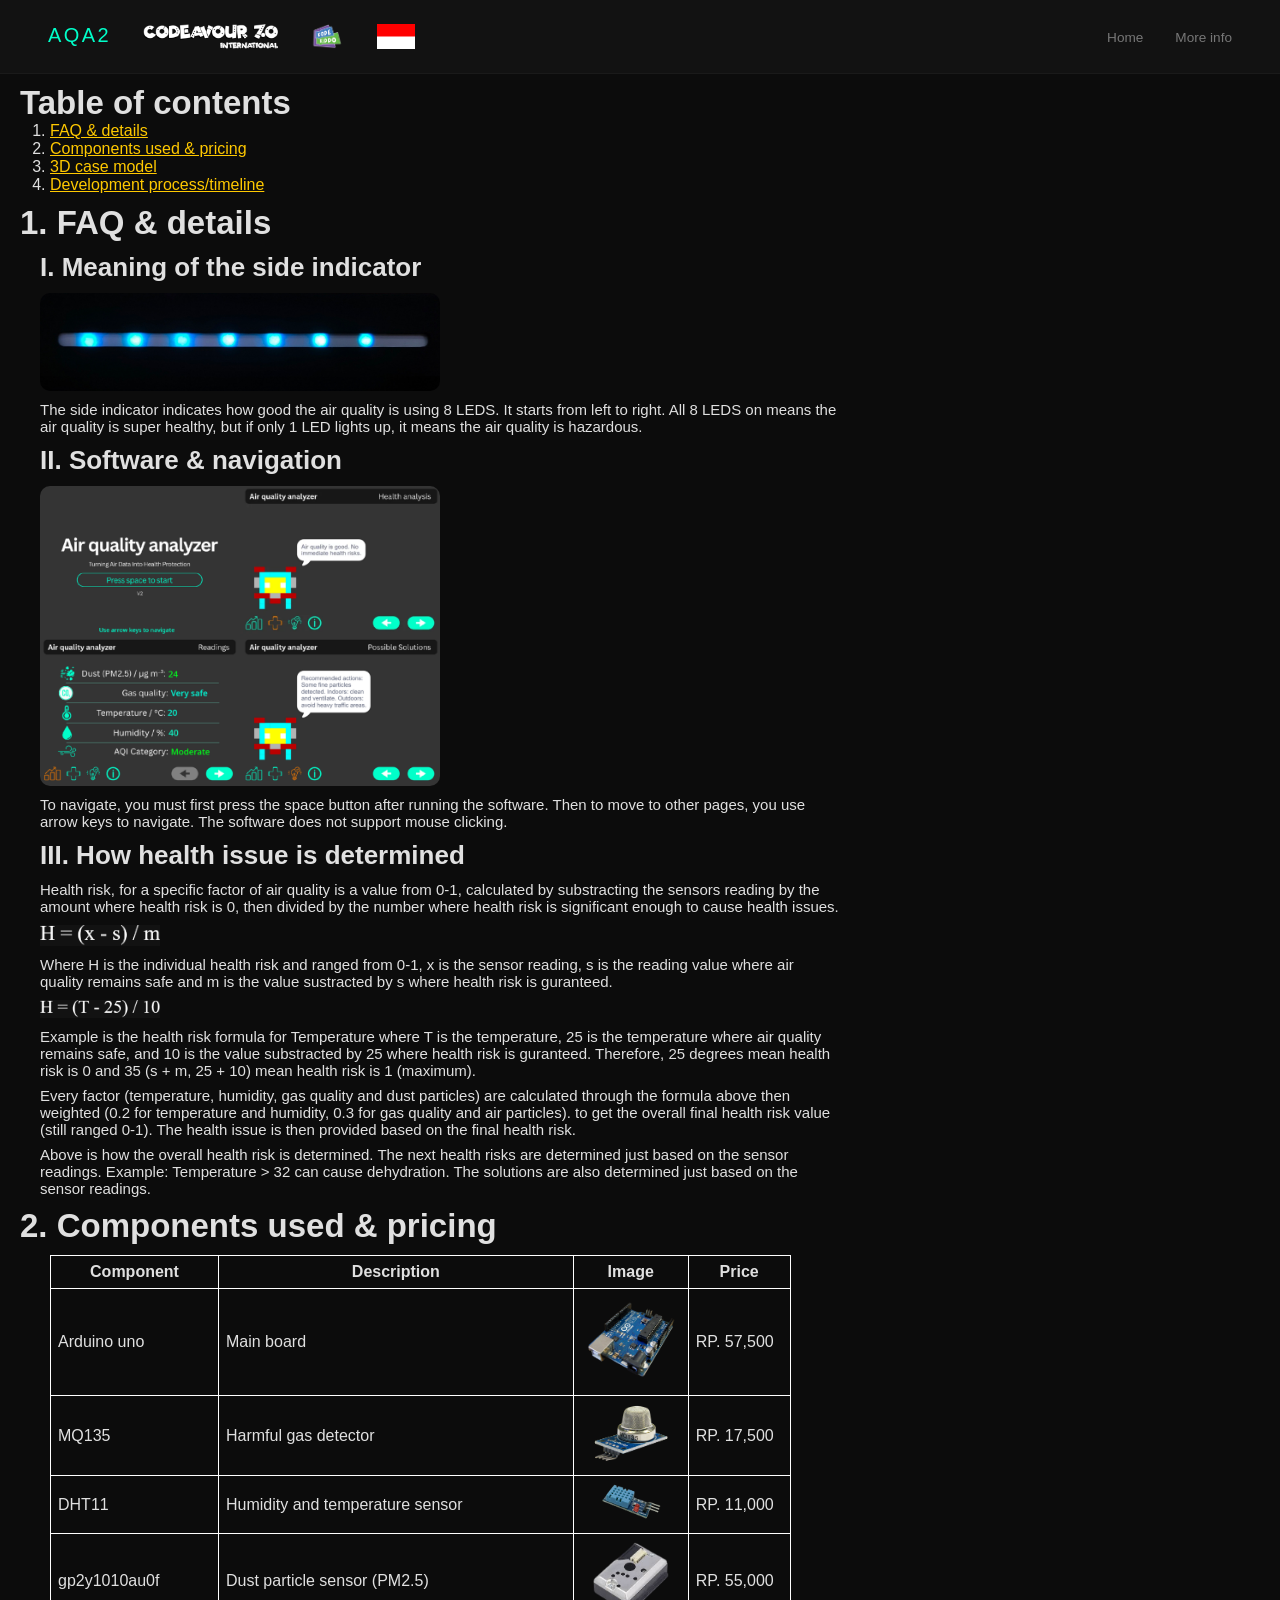
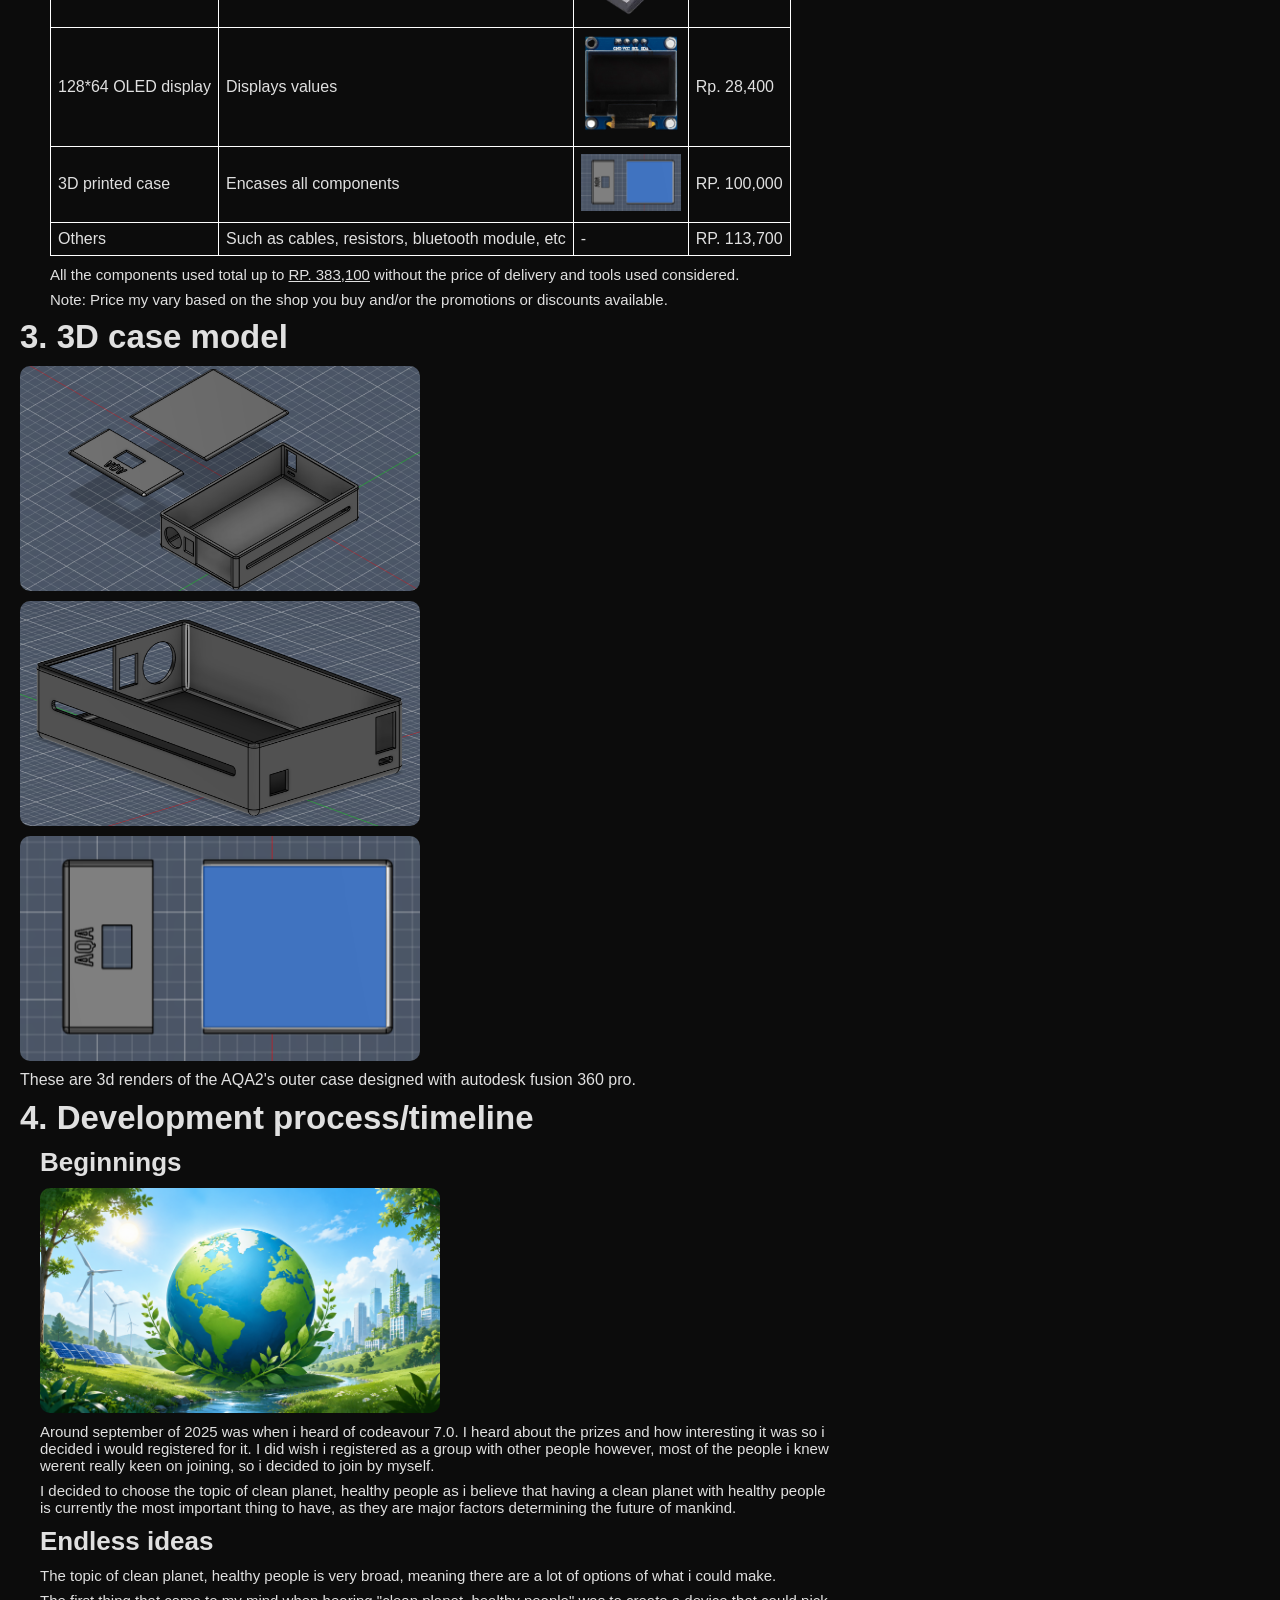
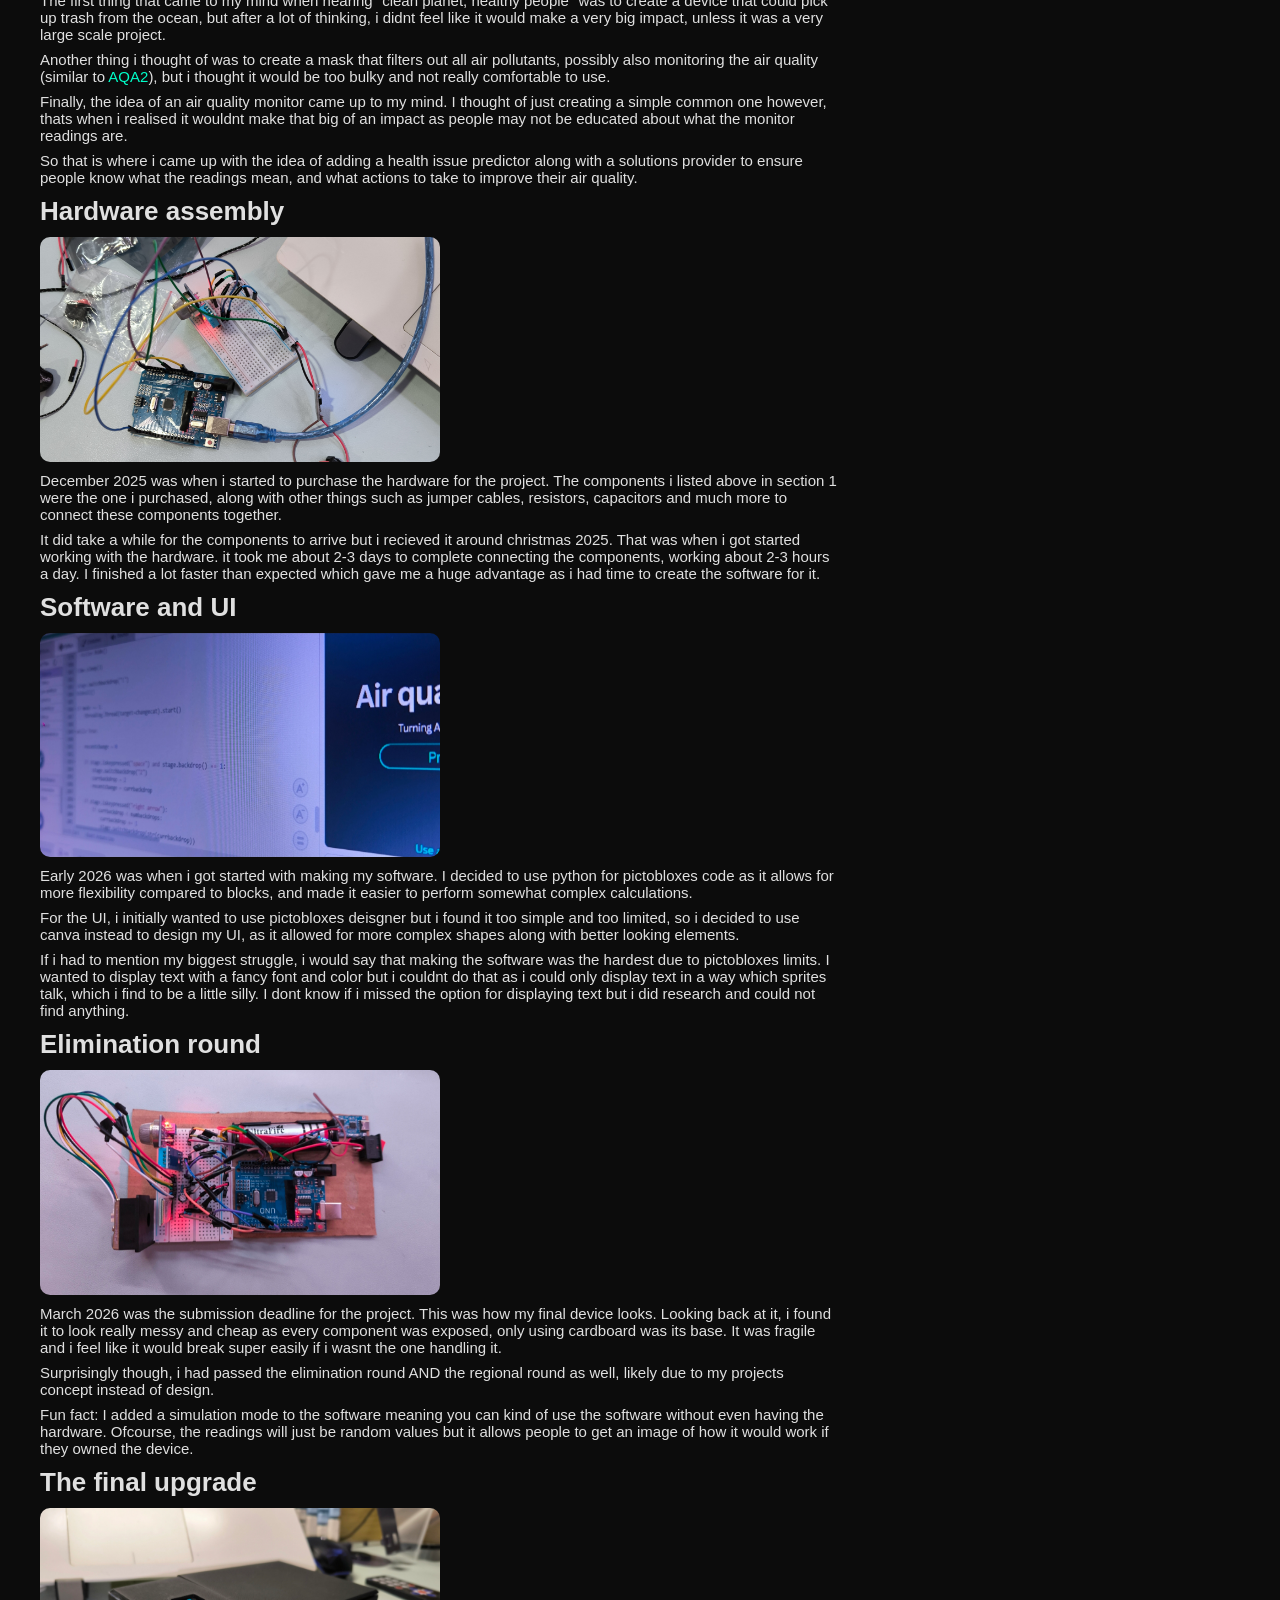
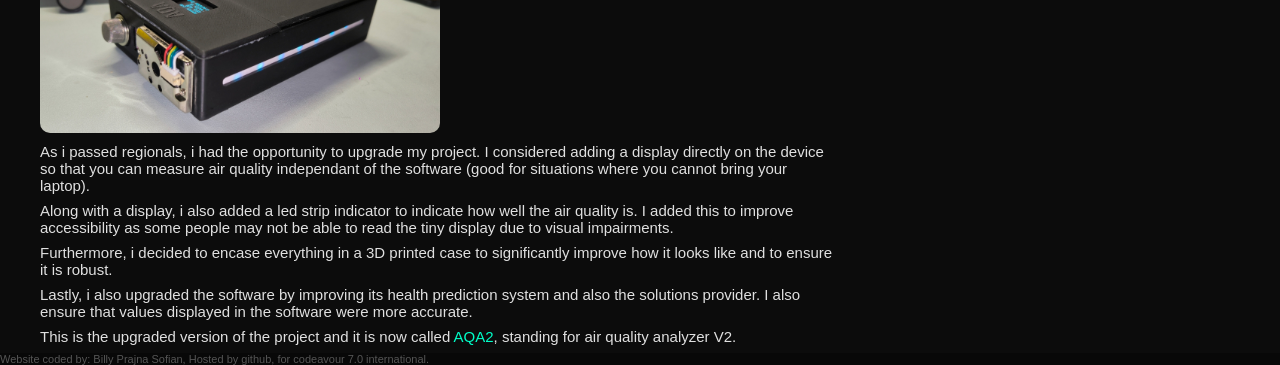
==== info.html @ 57c43454 "files added" ====
<!DOCTYPE html>
<html lang="en">
    <head>
        <meta charset="UTF-8">
        <meta name="viewport" content="width=device-width, initial-scale=1.0">
        <title>AQA2 - Information</title>
        <link rel="stylesheet" href="home.css">
        <link rel="stylesheet" href="info.css">
        <link rel="icon" type="image/x-icon" href="favicon.ico">
    </head>
    <body>

        <nav class="navbar">
            <div class="left">
                AQA2
                <img src="images/cdv7.png" class="navbardisp">
                <img src="images/kk.png" class="navbardisp">
                <img src="images/id.png" class="navbardisp">
            </div>
            <ul class="nav-links">
                <li><a href="index.html">Home</a></li>
                <li><a>More info</a></li>
            </ul>
        </nav>

        <main id="blog">

            <div class="infsection" id="toc">
                <h1 class="sectheader">Table of contents</h1>
                <ol class="toclinks">
                    <li><a href="#manual">FAQ & details</a></li>
                    <li><a href="#components">Components used & pricing</a></li>
                    <li><a href="#3dcase">3D case model</a></li>
                    <li><a href="#dev">Development process/timeline</a></li>
                </ol>
            </div>

            <div class="infsection" id="manual">
                <h1 class="sectheader">1. FAQ & details</h1>
                <div class="subsect">
                    <h2 class="subsectheader">I. Meaning of the side indicator</h1>
                    <img src="images/sidebar.jpg" class="dispimg">
                    <p class="sectparagraph">The side indicator indicates how good the air quality is using 8 LEDS. It starts from left to right. All 8 LEDS on means the air quality is super healthy, but if only 1 LED lights up, it means the air quality is hazardous.</p>
                </div>
                <div class="subsect">
                    <h2 class="subsectheader">II. Software & navigation</h1>
                    <img src="images/swov.png" class="dispimg">
                    <p class="sectparagraph">To navigate, you must first press the space button after running the software. Then to move to other pages, you use arrow keys to navigate. The software does not support mouse clicking.</p>
                </div>
                <div class="subsect">
                    <h2 class="subsectheader">III. How health issue is determined</h1>
                    <p class="sectparagraph">Health risk, for a specific factor of air quality is a value from 0-1, calculated by substracting the sensors reading by the amount where health risk is 0, then divided by the number where health risk is significant enough to cause health issues.</p>
                    <img src="images/hrformula.png" class="formuladisp">
                    <p class="sectparagraph">Where H is the individual health risk and ranged from 0-1, x is the sensor reading, s is the reading value where air quality remains safe and m is the value sustracted by s where health risk is guranteed.</p>
                    <img src="images/hrformulaex.png" class="formuladisp">
                    <p class="sectparagraph">Example is the health risk formula for Temperature where T is the temperature, 25 is the temperature where air quality remains safe, and 10 is the value substracted by 25 where health risk is guranteed. Therefore, 25 degrees mean health risk is 0 and 35 (s + m, 25 + 10) mean health risk is 1 (maximum).</p>
                    <p class="sectparagraph">Every factor (temperature, humidity, gas quality and dust particles) are calculated through the formula above then weighted (0.2 for temperature and humidity, 0.3 for gas quality and air particles). to get the overall final health risk value (still ranged 0-1). The health issue is then provided based on the final health risk.</p>
                    <p class="sectparagraph">Above is how the overall health risk is determined. The next health risks are determined just based on the sensor readings. Example: Temperature > 32 can cause dehydration. The solutions are also determined just based on the sensor readings.</p>
                </div>
            </div>

            <div class="infsection" id="components">
                <h1 class="sectheader">2. Components used & pricing</h1>
                <ul>
                    <table>
                        <tr>
                            <th>Component</th>
                            <th>Description</th>
                            <th>Image</th>
                            <th>Price</th>
                        </tr>
                        <tr>
                            <td>Arduino uno</td>
                            <td>Main board</td>
                            <td><img src="images/uno.png" class="compimg"></td>
                            <td>RP. 57,500</td>
                        </tr>
                        <tr>
                            <td>MQ135</td>
                            <td>Harmful gas detector</td>
                            <td><img src="images/mq135.png" class="compimg"></td>
                            <td>RP. 17,500</td>
                        </tr>
                        <tr>
                            <td>DHT11</td>
                            <td>Humidity and temperature sensor</td>
                            <td><img src="images/dht.png" class="compimg"></td>
                            <td>RP. 11,000</td>
                        </tr>
                        <tr>
                            <td>gp2y1010au0f</td>
                            <td>Dust particle sensor (PM2.5)</td>
                            <td><img src="images/dust.png" class="compimg"></td>
                            <td>RP. 55,000</td>
                        </tr>
                        <tr>
                            <td>128*64 OLED display</td>
                            <td>Displays values</td>
                            <td><img src="images/oled.png" class="compimg"></td>
                            <td>Rp. 28,400</td>
                        </tr>
                        <tr>
                            <td>3D printed case</td>
                            <td>Encases all components</td>
                            <td><img src="images/3d2.png" class="compimg"></td>
                            <td>RP. 100,000</td>
                        </tr>
                        <tr>
                            <td>Others</td>
                            <td>Such as cables, resistors, bluetooth module, etc</td>
                            <td>-</td>
                            <td>RP. 113,700</td>
                        </tr>
                    </table>
                    <p class="sectparagraph">All the components used total up to <span style="text-decoration: underline;">RP. 383,100</span> without the price of delivery and tools used considered.</p>
                    <p class="sectparagraph">Note: Price my vary based on the shop you buy and/or the promotions or discounts available.</p>

                </ul>
            </div>

            <div class="infsection" id="3dcase">
                <h1 class="sectheader">3. 3D case model</h1>
                <img src="images/3d0.png" class="dispimg">
                <img src="images/3d1.png" class="dispimg">
                <img src="images/3d2.png" class="dispimg">
                <p>These are 3d renders of the AQA2's outer case designed with autodesk fusion 360 pro.</p>
            </div>

            <div class="infsection" id="dev">
                <h1 class="sectheader">4. Development process/timeline</h1>
                <div class="subsect">
                    <h2 class="subsectheader">Beginnings</h1>
                    <img src="images/cleanplanet.png" class="dispimg">
                    <p class="sectparagraph">Around september of 2025 was when i heard of codeavour 7.0. I heard about the prizes and how interesting it was so i decided i would registered for it. I did wish i registered as a group with other people however, most of the people i knew werent really keen on joining, so i decided to join by myself.</p>
                    <p class="sectparagraph">I decided to choose the topic of clean planet, healthy people as i believe that having a clean planet with healthy people is currently the most important thing to have, as they are major factors determining the future of mankind.</p>
                </div>
                <div class="subsect">
                    <h2 class="subsectheader">Endless ideas</h1>
                    <p class="sectparagraph">The topic of clean planet, healthy people is very broad, meaning there are a lot of options of what i could make.</p>
                    <p class="sectparagraph">The first thing that came to my mind when hearing "clean planet, healthy people" was to create a device that could pick up trash from the ocean, but after a lot of thinking, i didnt feel like it would make a very big impact, unless it was a very large scale project.</p>
                    <p class="sectparagraph">Another thing i thought of was to create a mask that filters out all air pollutants, possibly also monitoring the air quality (similar to <span class="aqa2">AQA2</span>), but i thought it would be too bulky and not really comfortable to use.</p>
                    <p class="sectparagraph">Finally, the idea of an air quality monitor came up to my mind. I thought of just creating a simple common one however, thats when i realised it wouldnt make that big of an impact as people may not be educated about what the monitor readings are.</p>
                    <p class="sectparagraph">So that is where i came up with the idea of adding a health issue predictor along with a solutions provider to ensure people know what the readings mean, and what actions to take to improve their air quality.</p>
                </div>
                <div class="subsect">
                    <h2 class="subsectheader">Hardware assembly</h1>
                    <img src="images/oldhw.png" class="dispimg">
                    <p class="sectparagraph">December 2025 was when i started to purchase the hardware for the project. The components i listed above in section 1 were the one i purchased, along with other things such as jumper cables, resistors, capacitors and much more to connect these components together.</p>
                    <p class="sectparagraph">It did take a while for the components to arrive but i recieved it around christmas 2025. That was when i got started working with the hardware. it took me about 2-3 days to complete connecting the components, working about 2-3 hours a day. I finished a lot faster than expected which gave me a huge advantage as i had time to create the software for it.</p>
                </div>
                <div class="subsect">
                    <h2 class="subsectheader">Software and UI</h1>
                    <img src="images/aqasw.jpg" class="dispimg">
                    <p class="sectparagraph">Early 2026 was when i got started with making my software. I decided to use python for pictobloxes code as it allows for more flexibility compared to blocks, and made it easier to perform somewhat complex calculations.</p>
                    <p class="sectparagraph">For the UI, i initially wanted to use pictobloxes deisgner but i found it too simple and too limited, so i decided to use canva instead to design my UI, as it allowed for more complex shapes along with better looking elements.</p>
                    <p class="sectparagraph">If i had to mention my biggest struggle, i would say that making the software was the hardest due to pictobloxes limits. I wanted to display text with a fancy font and color but i couldnt do that as i could only display text in a way which sprites talk, which i find to be a little silly. I dont know if i missed the option for displaying text but i did research and could not find anything.</p>
                </div>
                <div class="subsect">
                    <h2 class="subsectheader">Elimination round</h1>
                    <img src="images/aqa1.jpg" class="dispimg">
                    <p class="sectparagraph">March 2026 was the submission deadline for the project. This was how my final device looks. Looking back at it, i found it to look really messy and cheap as every component was exposed, only using cardboard was its base. It was fragile and i feel like it would break super easily if i wasnt the one handling it.</p>
                    <p class="sectparagraph">Surprisingly though, i had passed the elimination round AND the regional round as well, likely due to my projects concept instead of design.</p>
                    <p class="sectparagraph">Fun fact: I added a simulation mode to the software meaning you can kind of use the software without even having the hardware. Ofcourse, the readings will just be random values but it allows people to get an image of how it would work if they owned the device.</p>
                </div>
                <div class="subsect">
                    <h2 class="subsectheader">The final upgrade</h1>
                    <img src="images/aqa2.jpg" class="dispimg">
                    <p class="sectparagraph">As i passed regionals, i had the opportunity to upgrade my project. I considered adding a display directly on the device so that you can measure air quality independant of the software (good for situations where you cannot bring your laptop).</p>
                    <p class="sectparagraph">Along with a display, i also added a led strip indicator to indicate how well the air quality is. I added this to improve accessibility as some people may not be able to read the tiny display due to visual impairments.</p>
                    <p class="sectparagraph">Furthermore, i decided to encase everything in a 3D printed case to significantly improve how it looks like and to ensure it is robust.</p>
                    <p class="sectparagraph">Lastly, i also upgraded the software by improving its health prediction system and also the solutions provider. I also ensure that values displayed in the software were more accurate.</p>
                    <p class="sectparagraph">This is the upgraded version of the project and it is now called <span class="aqa2">AQA2</span>, standing for air quality analyzer V2.</p>
                </div>
            </div>

        </main>

        <footer>
            <p>Website coded by: Billy Prajna Sofian, Hosted by github, for codeavour 7.0 international.</p>
        </footer>

    </body>
</html>
---- home.css ----
@import url('https://fonts.cdnfonts.com/css/segoe-ui-4');

* {
    margin: 0;
    padding: 0;
    box-sizing: border-box;
}

body {
    font-family: 'Segoe UI', Roboto, Helvetica, Arial, sans-serif;
    color: #e0e0e0;
    display: flex;
    flex-direction: column;
    min-height: 100vh;
}

#mainbody {
    background: linear-gradient(rgba(12, 12, 12, 1), rgba(12, 12, 12, 0.9)), url('images/aqa2bgr.png') no-repeat center center/cover;
}

.toclinks a, .dll {
    color: rgb(0, 255, 201);
}

.toclinks a, .dll:hover {
    color: rgb(255, 201, 0);
}

.aqa2 {
    color: rgb(0, 255, 201);
}

.navbardisp {
    height: 25px;
    margin-left: 2rem;
}

.navbar {
    display: flex;
    justify-content: space-between;
    align-items: center;
    padding: 1.5rem 3rem;
    background-color: #121212;
    border-bottom: 1px solid #1a1a1a;
}

.left {
    font-size: 1.25rem;
    font-weight: 300;
    letter-spacing: 0.15rem;
    text-transform: uppercase;
    color: rgb(0, 255, 201);
    display: flex;
}

.nav-links {
    display: flex;
    list-style: none;
    gap: 2rem;
}

.nav-links a {
    color: #777;
    text-decoration: none;
    font-size: 0.85rem;
    font-weight: 400;
    transition: color 0.2s ease;
}

.nav-links a:hover {
    color: #fff;
}

#presentation-container {
    flex: 1;
    display: flex;
    justify-content: center;
    align-items: center;
    cursor: pointer;
    padding: 2rem;
    text-align: center;
    position: relative;
    overflow: hidden;
}

.slide {
    position: absolute;
    opacity: 0;
    visibility: hidden;
    transform: translateY(25px);
    transition: opacity 0.6s cubic-bezier(0.4, 0, 0.2, 1),
        transform 0.6s cubic-bezier(0.4, 0, 0.2, 1),
        visibility 0.6s;
    display: flex;
    flex-direction: column;
    align-items: center;
    max-width: 600px;
    width: 100%;
    padding: 1rem;
}

.slide.active {
    opacity: 1;
    visibility: visible;
    transform: translateY(0);
}

.slide-one {
    justify-content: center;
    height: 100%;
}

.main-title {
    font-size: 4.5rem;
    font-weight: 200;
    letter-spacing: 0.15rem;
    margin-bottom: 1.5rem;
    color: #ffffff;
}

.slogan {
    font-size: 1.2rem;
    font-weight: 300;
    color: #777;
    margin-bottom: 5rem;
}

.instruction {
    font-size: 0.8rem;
    font-weight: 400;
    color: #444;
    letter-spacing: 0.05rem;
    animation: pulse 2s infinite;
}

.slide-title {
    font-size: 2.5rem;
    font-weight: 300;
    margin-bottom: 1rem;
    color: #fff;
}

.slide-text {
    font-size: 1rem;
    line-height: 1.6;
    margin-bottom: 2rem;
    color: #888;
    max-width: 100rem;
}

.slide-image {
    max-width: 100%;
    height: auto;
    border-radius: 12px;
    box-shadow: 0 12px 36px rgba(0, 0, 0, 0.6);
    max-height: 220px;
    object-fit: cover;
}

@keyframes pulse {

    0%,
    100% {
        opacity: 0.4;
    }

    50% {
        opacity: 0.9;
    }
}

@media (max-width: 768px) {
    .slide-text {
        max-width: 100%;
    }

    .navbar {
        flex-direction: column;
        gap: 1rem;
        padding: 1.5rem;
    }

    .nav-links {
        gap: 1.5rem;
    }

    .main-title {
        font-size: 3.5rem;
    }

    .slogan {
        margin-bottom: 3.5rem;
    }

    .slide-title {
        font-size: 1.8rem;
    }

    .slide-image {
        max-height: 250px;
    }

}

footer {
    margin-top: auto;
    color: #555555;
    background-color: #080808;
    font-size: 11px;
}
---- info.css ----
html {
  scroll-behavior: smooth;
}

#blog {
    color: #e0e0e0;
}

body {
    background-color: rgb(12, 12, 12);
}

.infsection {
    margin-left: 20px;
    margin-top: 10px;
    max-width: 200rem;
}

.sectheader {
    font-size: 33px;
}

.subsect {
    margin-left: 20px;
    margin-top: 10px;
}

.subsectheader {
    font-size: 26px;
    margin-bottom: 10px;
}

.sectparagraph {
  width: 100%;
  max-width: 800px;
  white-space: normal;
  overflow-wrap: break-word;
  margin-bottom: 8px;
  font-size: 15px;
}

ol, ul {
    margin-left: 30px;
}

table, th, td {
    border: 1px solid white;
    border-collapse: collapse;
    padding: 7px 7px 7px 7px;
    margin-top: 10px;
    margin-bottom: 10px;
}

.compimg {
    width: 100px;
}

.dispimg {
    max-width: 400px;
    display: block;
    margin: 10px 0px 10px 0px;
    border-radius: 10px;
}

.formuladisp {
    max-width: 120px;
    display: block;
    margin: 10px 0px 10px 0px;
}

@media (max-width: 768px) {
    .dispimg {
        max-width: 300px;
    }
    
}
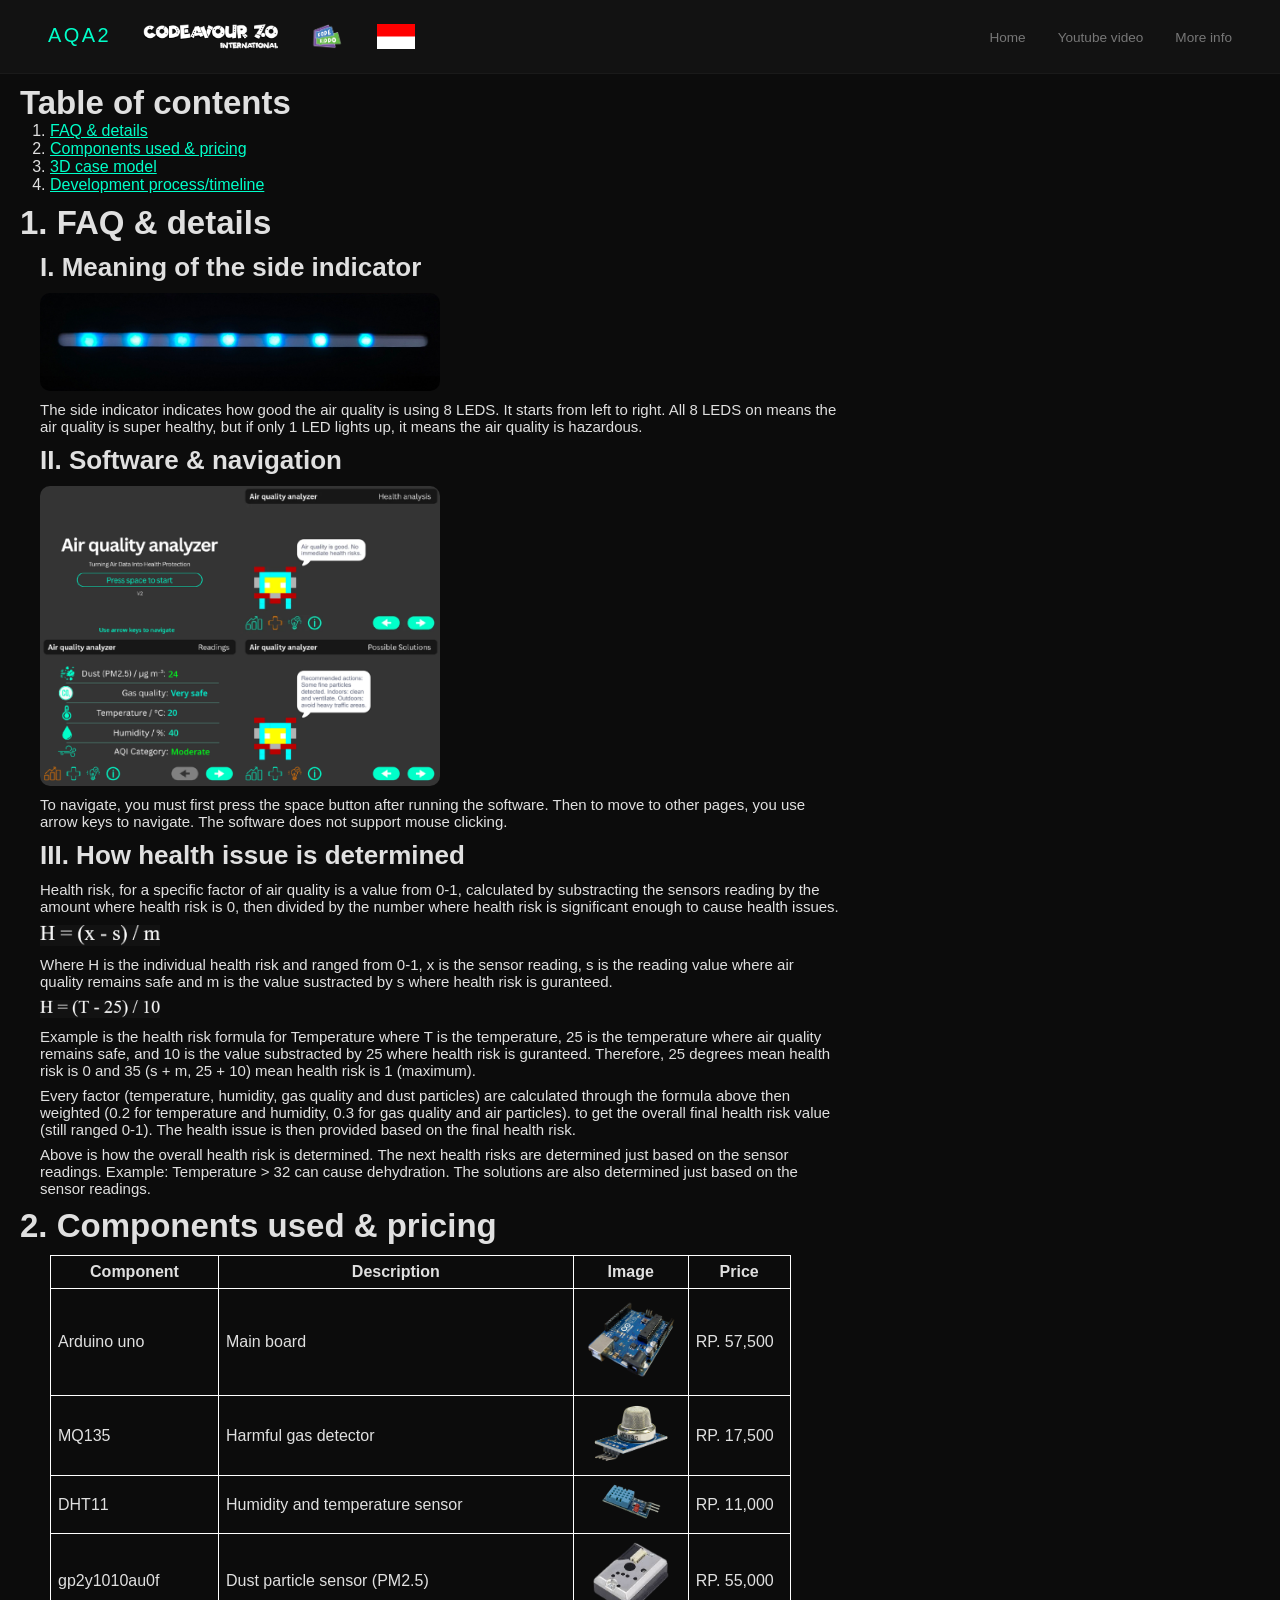
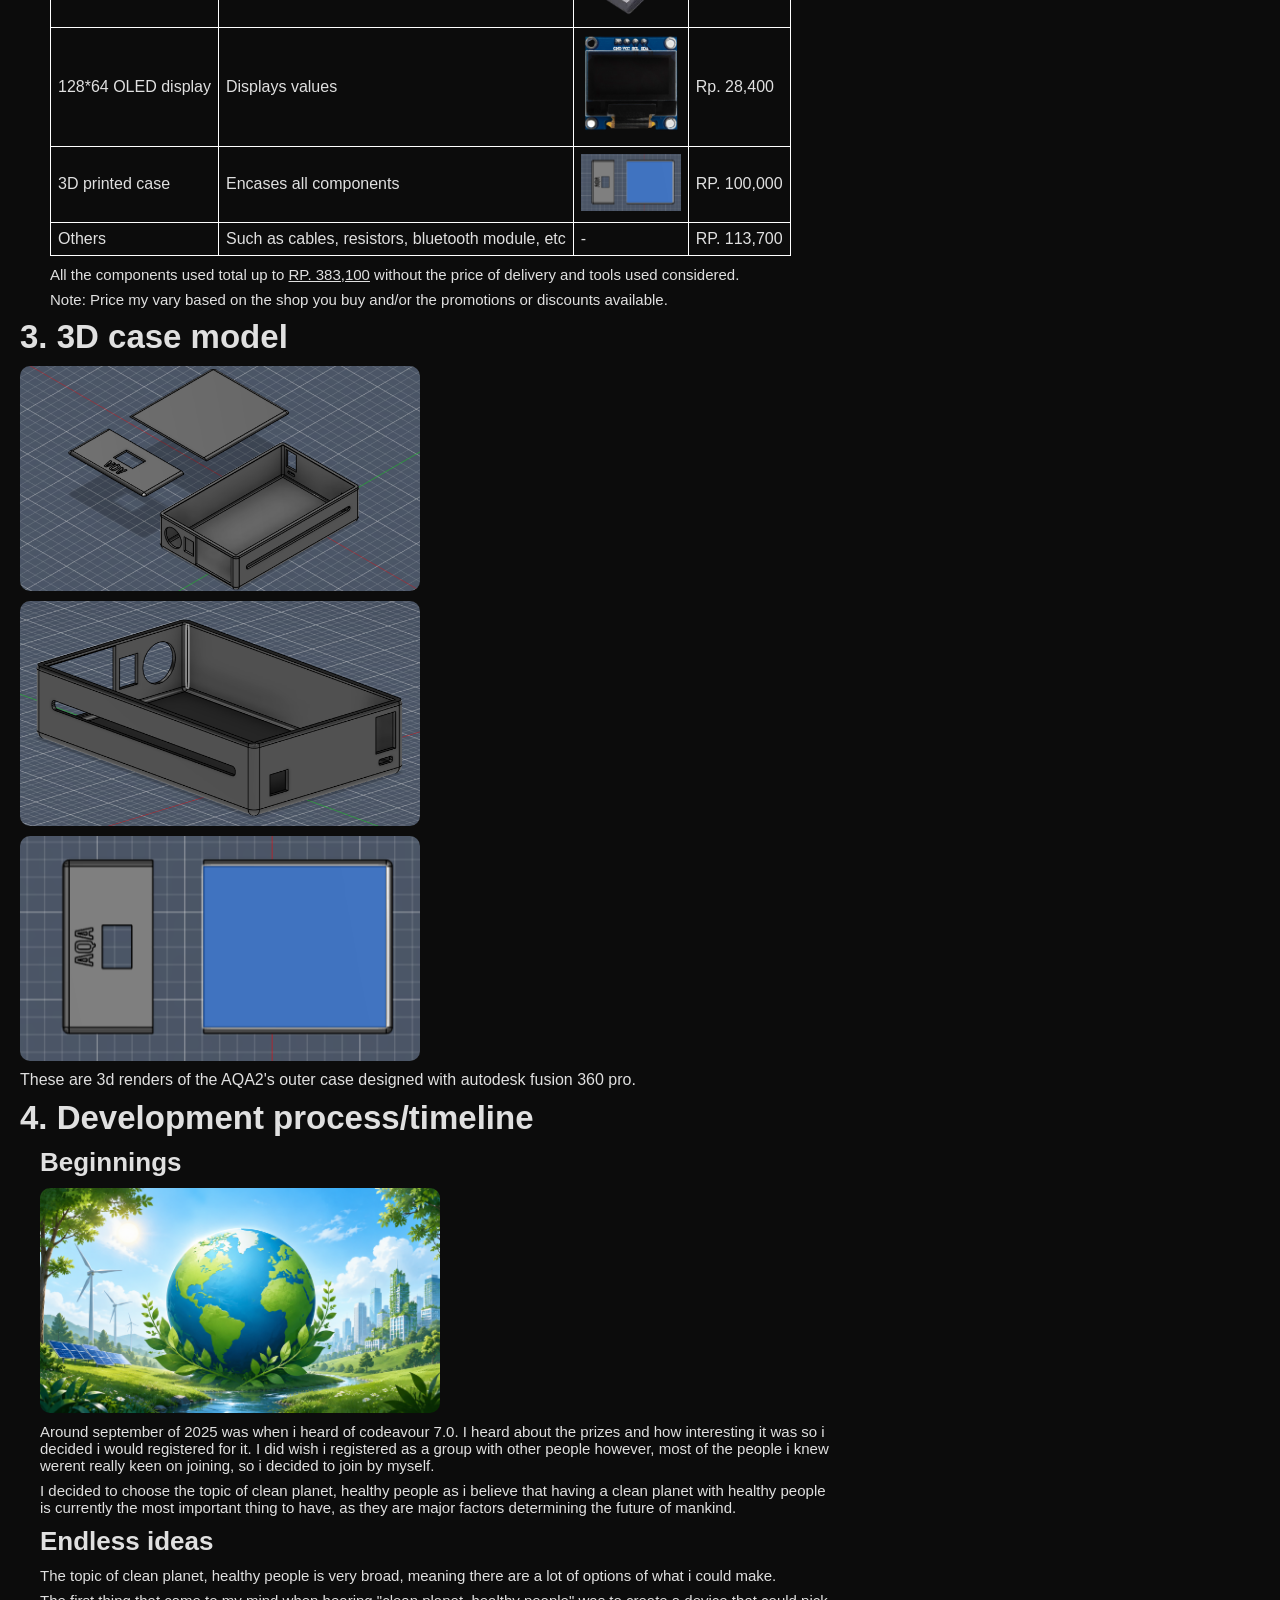
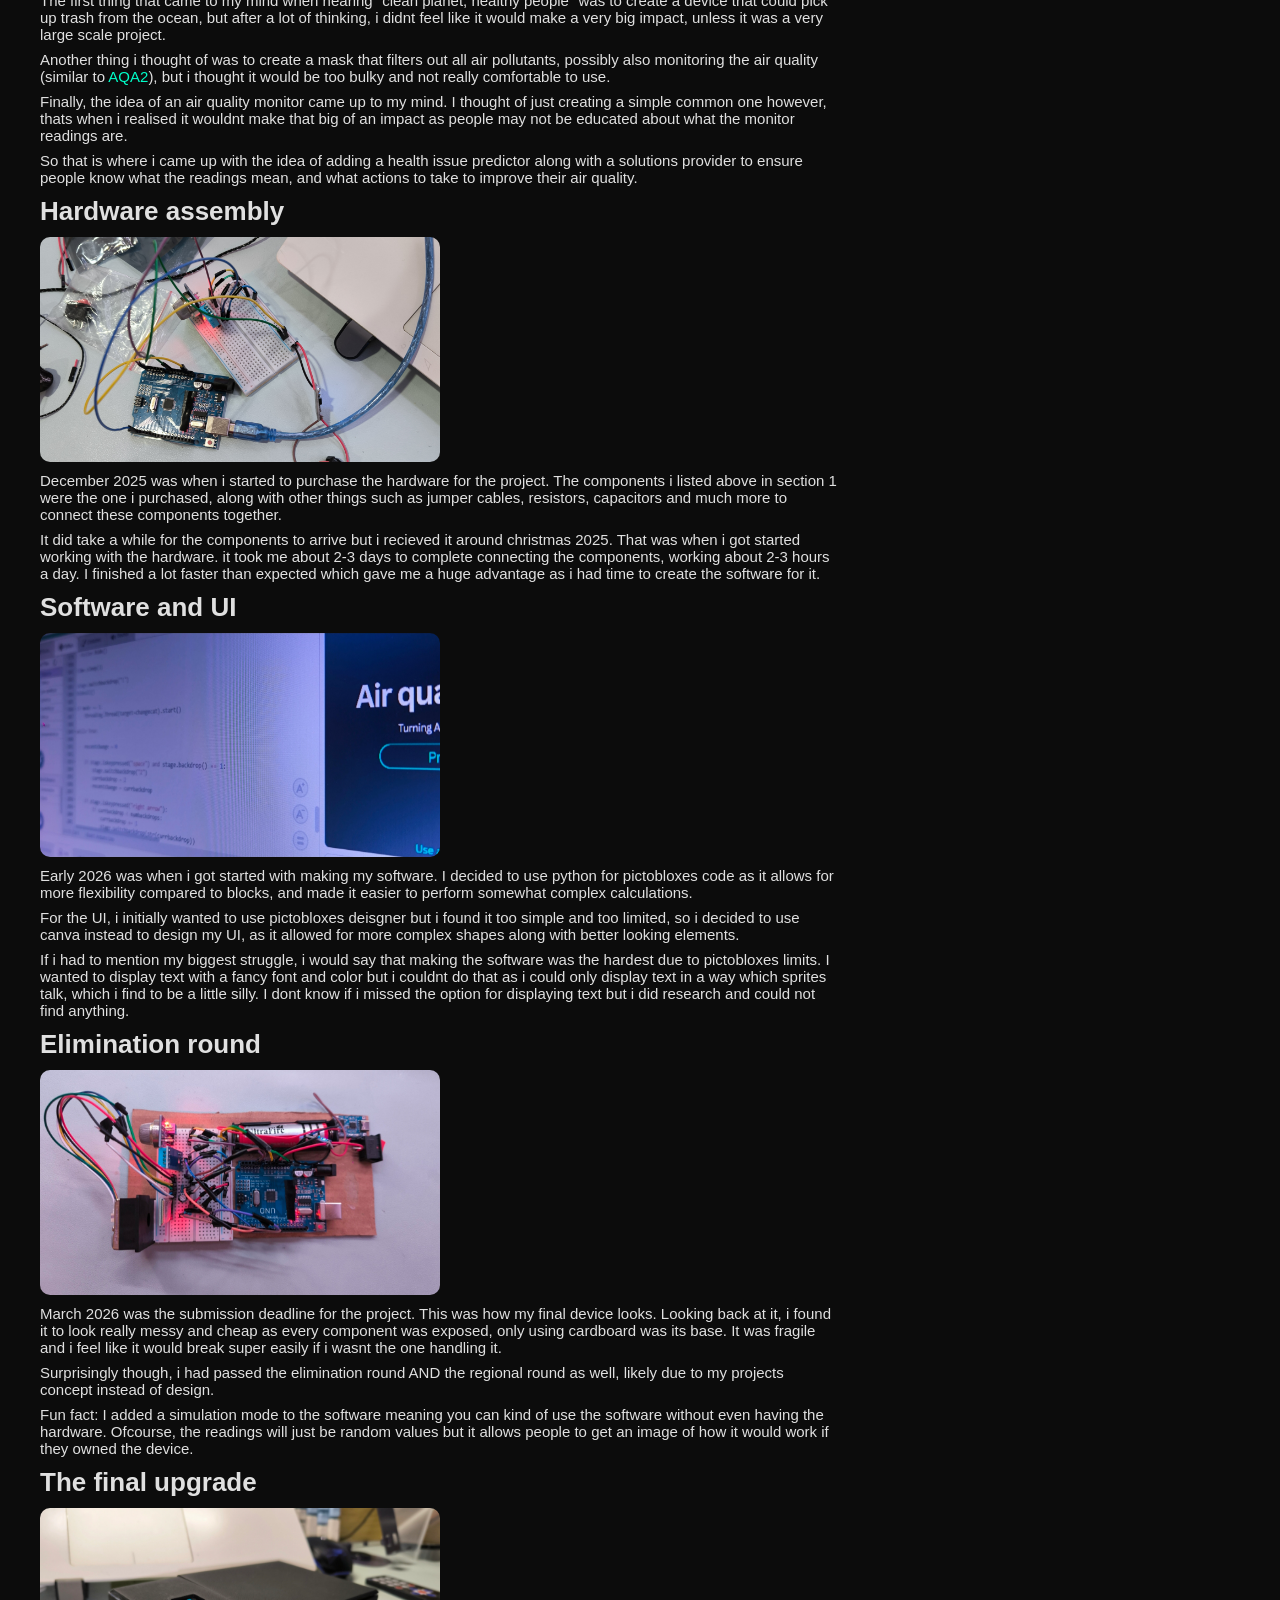
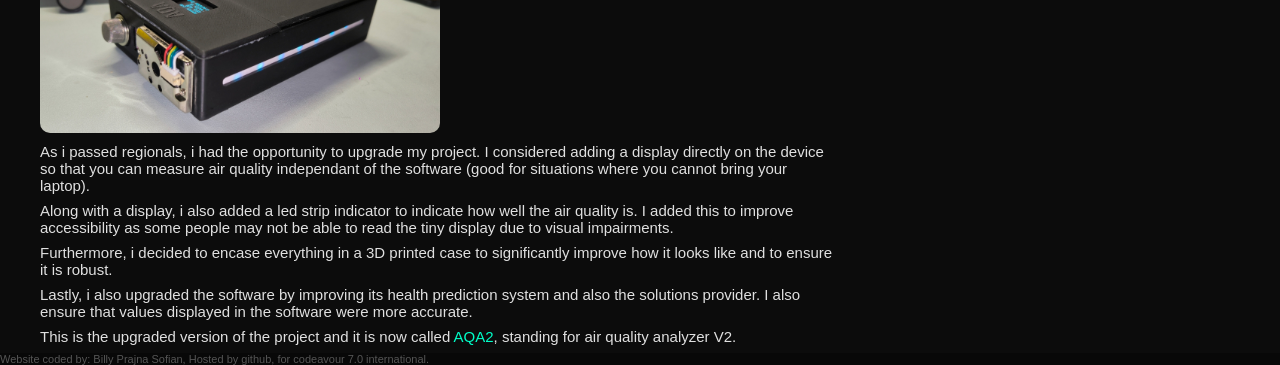
==== commit 4964e4be: "Update info.html" ====
--- a/info.html
+++ b/info.html
@@ -19,6 +19,7 @@
             </div>
             <ul class="nav-links">
                 <li><a href="index.html">Home</a></li>
+                <li><a href="https://www.youtube.com/watch?v=KMVE5MCUQ90">Youtube video</a></li>
                 <li><a>More info</a></li>
             </ul>
         </nav>
--- a/home.css
+++ b/home.css
@@ -18,11 +18,11 @@
     background: linear-gradient(rgba(12, 12, 12, 1), rgba(12, 12, 12, 0.9)), url('images/aqa2bgr.png') no-repeat center center/cover;
 }
 
-.toclinks a, .dll {
+.dll {
     color: rgb(0, 255, 201);
 }
 
-.toclinks a, .dll:hover {
+.dll:hover {
     color: rgb(255, 201, 0);
 }
 
@@ -207,4 +207,4 @@
     color: #555555;
     background-color: #080808;
     font-size: 11px;
-}+}
--- a/info.css
+++ b/info.css
@@ -8,6 +8,14 @@
 
 body {
     background-color: rgb(12, 12, 12);
+}
+
+.toclinks a {
+    color: rgb(0, 255, 201);
+} 
+
+.toclinks a:hover {
+    color: rgb(255, 201, 0);
 }
 
 .infsection {
@@ -73,4 +81,4 @@
         max-width: 300px;
     }
     
-}+}
